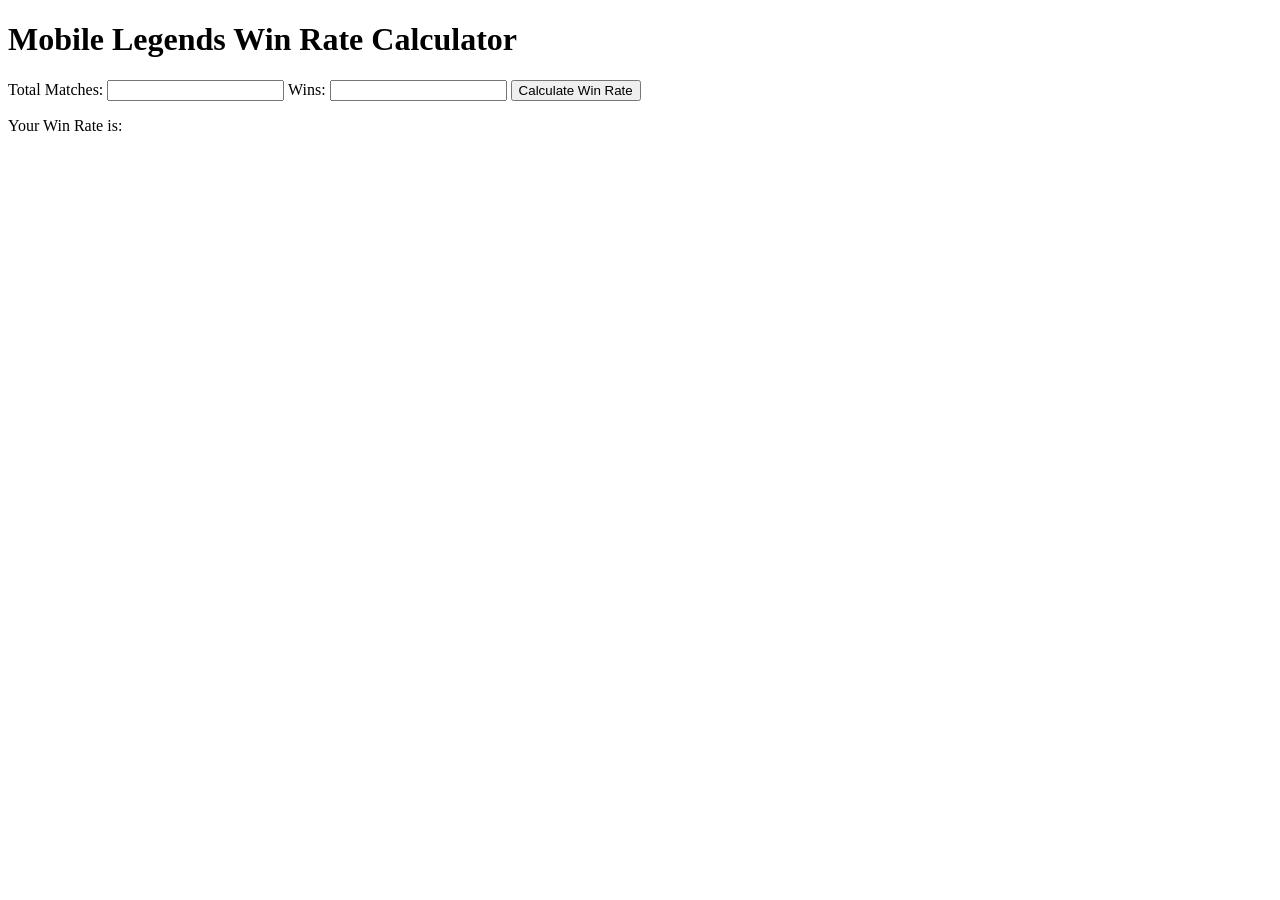
==== index.html @ 1df27ffd "Rename web.html to index.html" ====
<!DOCTYPE html>
<html>
<head>
    <title>Mobile Legends Win Rate Calculator</title>
    <link rel="stylesheet" type="text/css" href="style.css">
</head>
<body>
    <h1>Mobile Legends Win Rate Calculator</h1>
    <label for="totalMatches">Total Matches:</label>
    <input type="number" id="totalMatches">
    <label for="wins">Wins:</label>
    <input type="number" id="wins">
    <button onclick="calculateWinRate()">Calculate Win Rate</button>
    <p>Your Win Rate is: <span id="winRate"></span></p>

    <script src="script.js"></script>
</body>
</html>
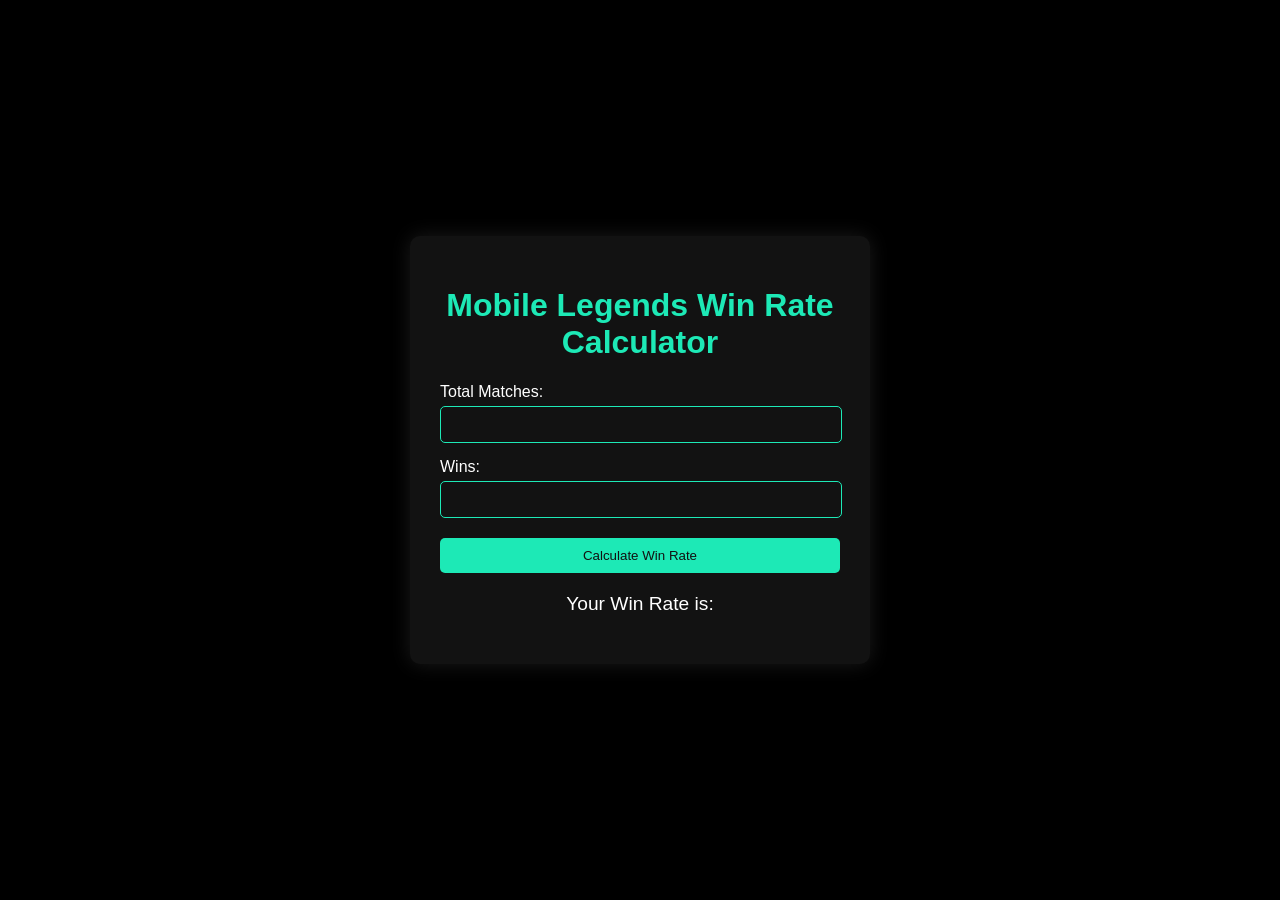
==== commit a600b09f: "Update index.html" ====
--- a/index.html
+++ b/index.html
@@ -5,13 +5,16 @@
     <link rel="stylesheet" type="text/css" href="style.css">
 </head>
 <body>
-    <h1>Mobile Legends Win Rate Calculator</h1>
-    <label for="totalMatches">Total Matches:</label>
-    <input type="number" id="totalMatches">
-    <label for="wins">Wins:</label>
-    <input type="number" id="wins">
-    <button onclick="calculateWinRate()">Calculate Win Rate</button>
-    <p>Your Win Rate is: <span id="winRate"></span></p>
+    <div class="background"></div>
+    <div class="container">
+        <h1>Mobile Legends Win Rate Calculator</h1>
+        <label for="totalMatches">Total Matches:</label>
+        <input type="number" id="totalMatches">
+        <label for="wins">Wins:</label>
+        <input type="number" id="wins">
+        <button onclick="calculateWinRate()">Calculate Win Rate</button>
+        <p>Your Win Rate is: <span id="winRate"></span></p>
+    </div>
 
     <script src="script.js"></script>
 </body>
--- a/style.css
+++ b/style.css
@@ -0,0 +1,66 @@
+body {
+    font-family: 'Roboto', sans-serif;
+    background-color: #000;
+    margin: 0;
+    padding: 0;
+    display: flex;
+    justify-content: center;
+    align-items: center;
+    height: 100vh;
+}
+
+.container {
+    max-width: 400px;
+    background-color: #121212;
+    border-radius: 10px;
+    padding: 30px;
+    box-shadow: 0 0 20px rgba(255, 255, 255, 0.1);
+}
+
+h1 {
+    color: #1de9b6;
+    text-align: center;
+}
+
+label {
+    display: block;
+    margin: 15px 0 5px;
+    color: #fff;
+}
+
+input[type='number'] {
+    width: calc(100% - 20px);
+    padding: 10px;
+    border: 1px solid #1de9b6;
+    border-radius: 5px;
+    background-color: #121212;
+    color: #fff;
+}
+
+button {
+    padding: 10px 20px;
+    background-color: #1de9b6;
+    color: #121212;
+    border: none;
+    border-radius: 5px;
+    cursor: pointer;
+    transition: background-color 0.3s;
+    margin-top: 20px;
+    width: 100%;
+}
+
+button:hover {
+    background-color: #0a7d68;
+}
+
+p {
+    margin-top: 20px;
+    font-size: 1.2em;
+    color: #fff;
+    text-align: center;
+}
+
+#winRate {
+    font-weight: bold;
+    color: #1de9b6;
+}
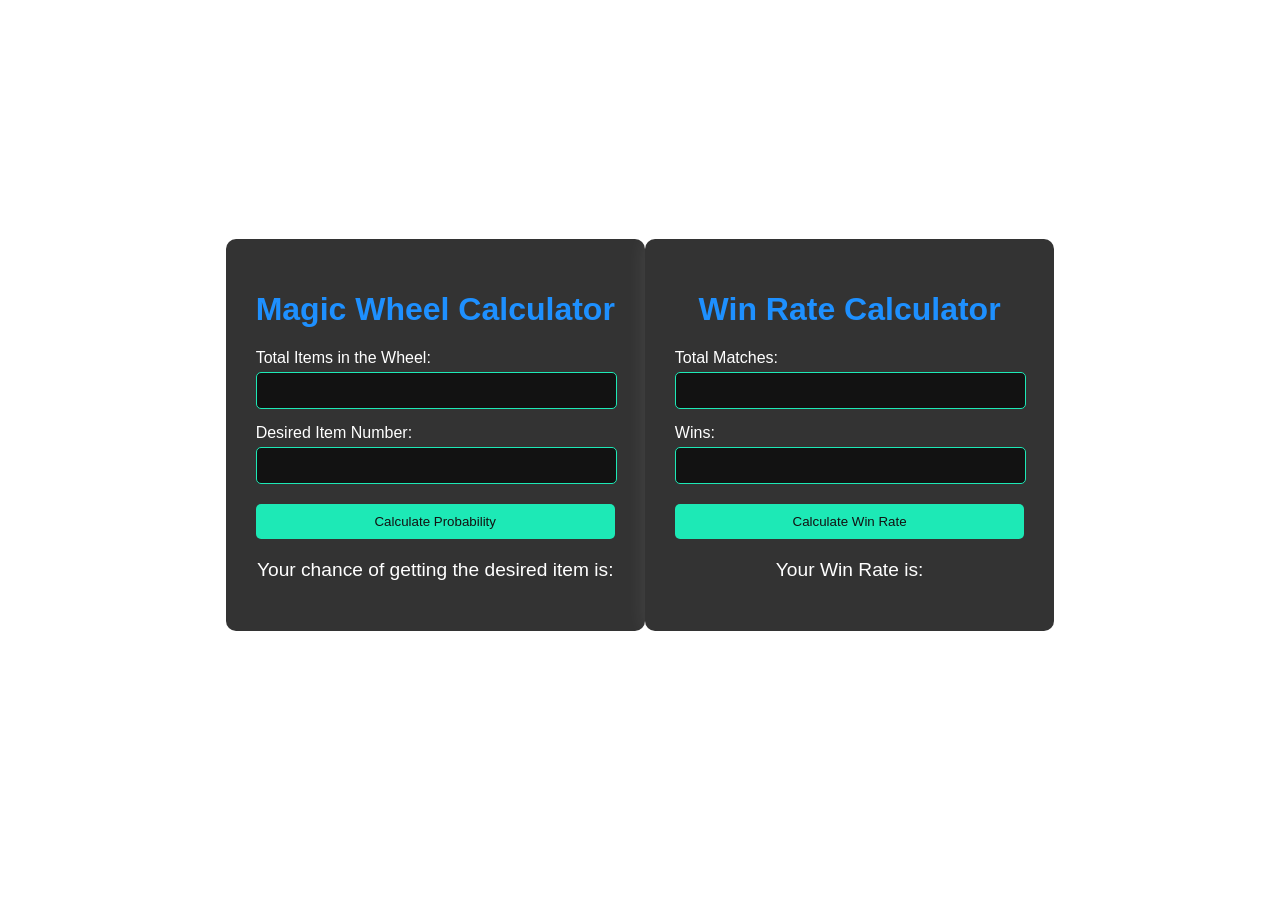
==== commit 038f1f3a: "Update index.html" ====
--- a/index.html
+++ b/index.html
@@ -1,13 +1,90 @@
 <!DOCTYPE html>
 <html>
 <head>
-    <title>Mobile Legends Win Rate Calculator</title>
-    <link rel="stylesheet" type="text/css" href="style.css">
+    <title>Mobile Legends Calculators</title>
+    <style>
+        /* CSS styles for both calculators */
+        body {
+            font-family: 'Roboto', sans-serif;
+            margin: 0;
+            padding: 0;
+            display: flex;
+            justify-content: center;
+            align-items: center;
+            height: 100vh;
+        }
+
+        .container {
+            max-width: 400px;
+            background-color: #333;
+            border-radius: 10px;
+            padding: 30px;
+            box-shadow: 0 0 20px rgba(255, 255, 255, 0.1);
+            margin-bottom: 30px;
+        }
+
+        h1 {
+            text-align: center;
+            color: #1e90ff;
+        }
+
+        label {
+            display: block;
+            margin: 15px 0 5px;
+            color: #fff;
+        }
+
+        input[type='number'] {
+            width: calc(100% - 20px);
+            padding: 10px;
+            border: 1px solid #1de9b6;
+            border-radius: 5px;
+            background-color: #121212;
+            color: #fff;
+        }
+
+        button {
+            padding: 10px 20px;
+            background-color: #1de9b6;
+            color: #121212;
+            border: none;
+            border-radius: 5px;
+            cursor: pointer;
+            transition: background-color 0.3s;
+            margin-top: 20px;
+            width: 100%;
+        }
+
+        button:hover {
+            background-color: #0a7d68;
+        }
+
+        p {
+            margin-top: 20px;
+            font-size: 1.2em;
+            color: #fff;
+            text-align: center;
+        }
+
+        #probability, #winRate {
+            font-weight: bold;
+            color: #1de9b6;
+        }
+    </style>
 </head>
 <body>
-    <div class="background"></div>
     <div class="container">
-        <h1>Mobile Legends Win Rate Calculator</h1>
+        <h1>Magic Wheel Calculator</h1>
+        <label for="totalItems">Total Items in the Wheel:</label>
+        <input type="number" id="totalItems">
+        <label for="desiredItem">Desired Item Number:</label>
+        <input type="number" id="desiredItem">
+        <button onclick="calculateProbability()">Calculate Probability</button>
+        <p>Your chance of getting the desired item is: <span id="probability"></span></p>
+    </div>
+
+    <div class="container">
+        <h1>Win Rate Calculator</h1>
         <label for="totalMatches">Total Matches:</label>
         <input type="number" id="totalMatches">
         <label for="wins">Wins:</label>
@@ -16,6 +93,30 @@
         <p>Your Win Rate is: <span id="winRate"></span></p>
     </div>
 
-    <script src="script.js"></script>
+    <script>
+        function calculateProbability() {
+            const totalItems = parseInt(document.getElementById('totalItems').value);
+            const desiredItem = parseInt(document.getElementById('desiredItem').value);
+
+            if (totalItems && desiredItem && desiredItem <= totalItems && desiredItem > 0) {
+                const probability = ((1 / totalItems) * 100).toFixed(2);
+                document.getElementById('probability').textContent = probability + '%';
+            } else {
+                alert("Please enter valid values for total items and desired item.");
+            }
+        }
+
+        function calculateWinRate() {
+            const totalMatches = parseInt(document.getElementById('totalMatches').value);
+            const wins = parseInt(document.getElementById('wins').value);
+
+            if (totalMatches && wins) {
+                const winRate = (wins / totalMatches) * 100;
+                document.getElementById('winRate').textContent = winRate.toFixed(2) + '%';
+            } else {
+                alert("Please enter valid values for total matches and wins.");
+            }
+        }
+    </script>
 </body>
 </html>
